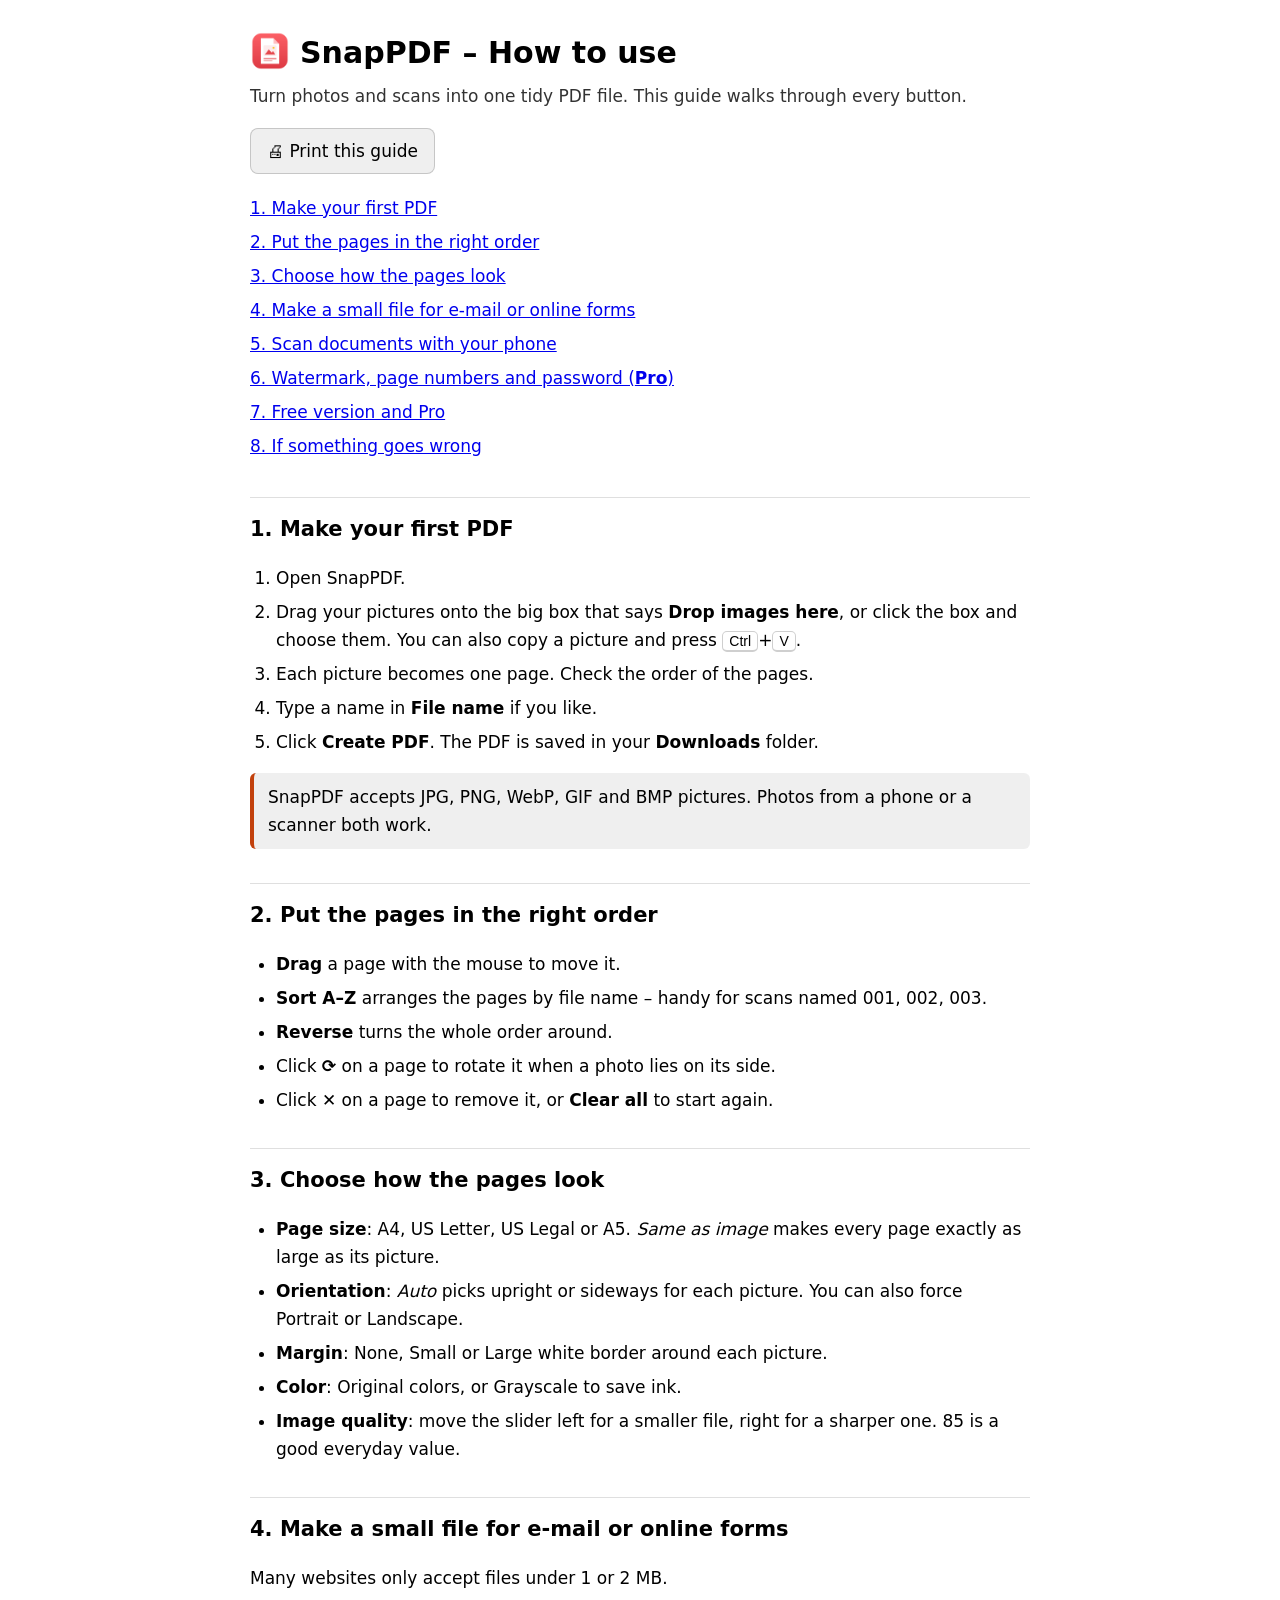
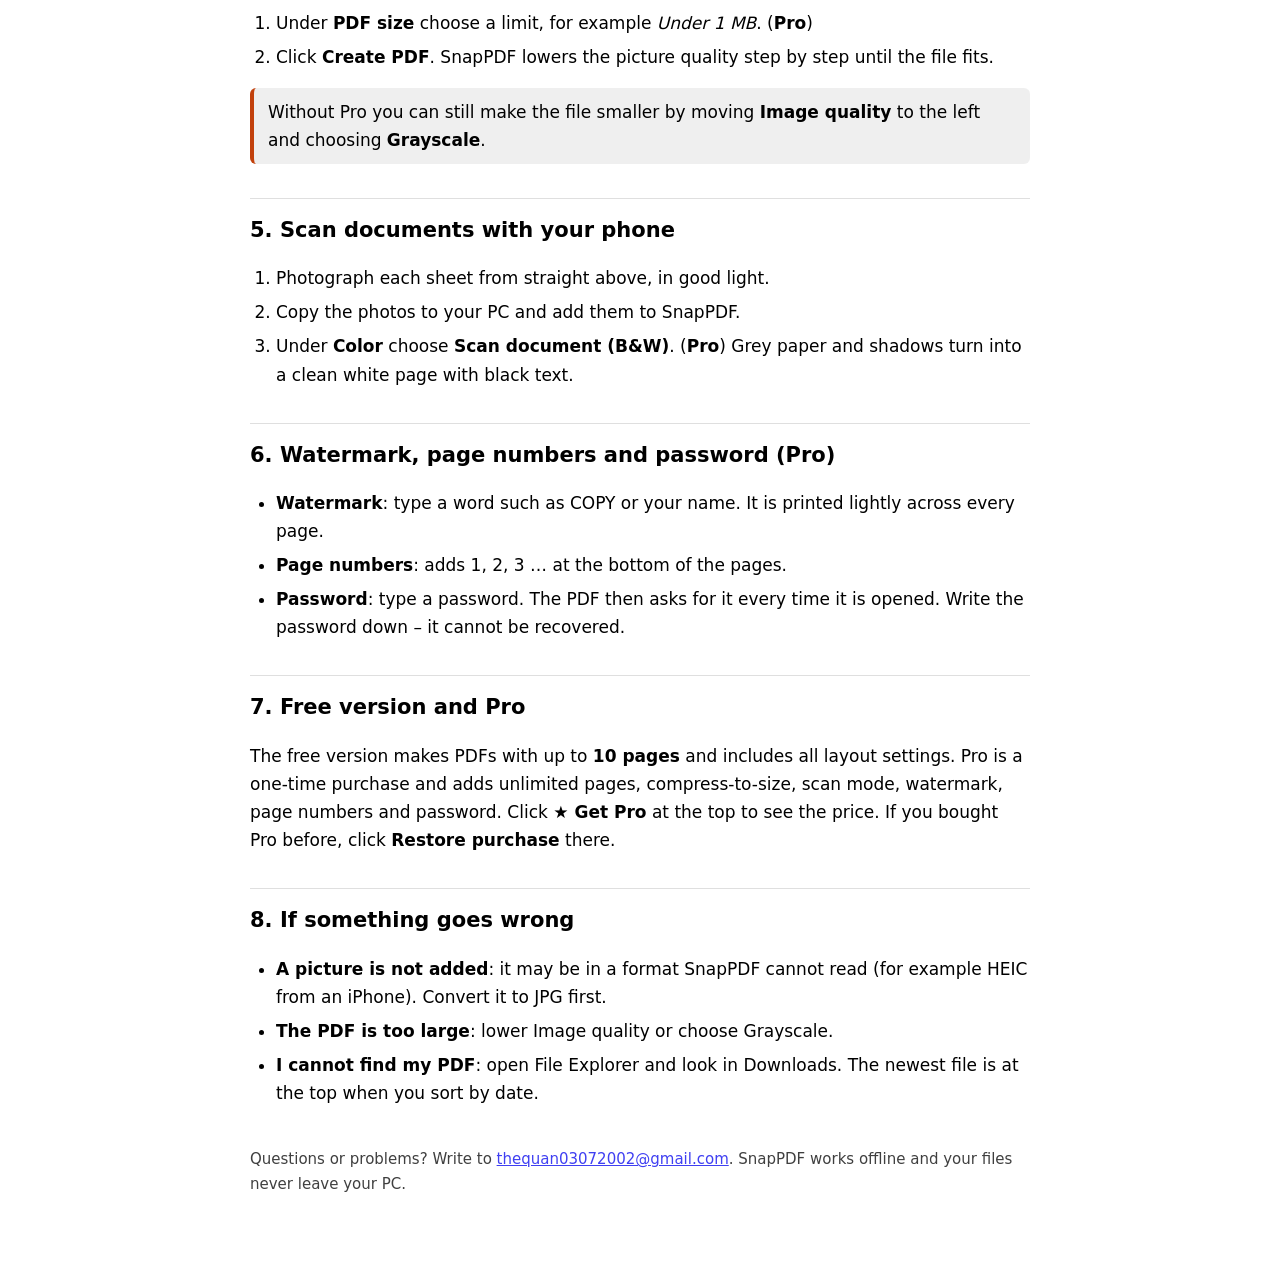
==== help.html @ 4c38218b "Add how-to-use guide" ====
<!doctype html><html lang="en"><head><meta charset="utf-8"><meta name="viewport" content="width=device-width, initial-scale=1"><title>SnapPDF – How to use</title><link rel="icon" href="icon-192.png"><style>:root{--a:#c2410c;color-scheme:light dark}body{font:17px/1.65 "Segoe UI",system-ui,sans-serif;max-width:780px;margin:0 auto;padding:28px 20px 60px}h1{font-size:30px;margin:0 0 4px}h1 img{vertical-align:-8px;border-radius:8px;margin-right:10px}h2{font-size:21px;margin:34px 0 8px;padding-top:14px;border-top:1px solid #8884}.lead{opacity:.8;margin:0 0 18px}ol,ul{padding-left:26px}li{margin:6px 0}.tip{border-left:4px solid var(--a);background:#8882;padding:10px 14px;border-radius:6px;margin:12px 0}.toc a{display:block;padding:3px 0}kbd{border:1px solid #8886;border-bottom-width:2px;border-radius:5px;padding:1px 6px;font:14px "Segoe UI",sans-serif}.foot{margin-top:40px;opacity:.75;font-size:15px}button{font:inherit;padding:8px 16px;border-radius:8px;border:1px solid #8886;cursor:pointer}@media print{.noprint{display:none}}</style></head><body><h1><img src="icon-192.png" width="40" height="40" alt="">SnapPDF – How to use</h1><p class="lead">Turn photos and scans into one tidy PDF file. This guide walks through every button.</p><p class="noprint"><button onclick="print()">🖨 Print this guide</button></p><div class="toc noprint"><a href="#s0">1. Make your first PDF</a><a href="#s1">2. Put the pages in the right order</a><a href="#s2">3. Choose how the pages look</a><a href="#s3">4. Make a small file for e-mail or online forms</a><a href="#s4">5. Scan documents with your phone</a><a href="#s5">6. Watermark, page numbers and password (<b>Pro</b>)</a><a href="#s6">7. Free version and Pro</a><a href="#s7">8. If something goes wrong</a></div><h2 id="s0">1. Make your first PDF</h2><ol><li>Open SnapPDF.</li><li>Drag your pictures onto the big box that says <b>Drop images here</b>, or click the box and choose them. You can also copy a picture and press <kbd>Ctrl</kbd>+<kbd>V</kbd>.</li><li>Each picture becomes one page. Check the order of the pages.</li><li>Type a name in <b>File name</b> if you like.</li><li>Click <b>Create PDF</b>. The PDF is saved in your <b>Downloads</b> folder.</li></ol><p class="tip">SnapPDF accepts JPG, PNG, WebP, GIF and BMP pictures. Photos from a phone or a scanner both work.</p><h2 id="s1">2. Put the pages in the right order</h2><ul><li><b>Drag</b> a page with the mouse to move it.</li><li><b>Sort A–Z</b> arranges the pages by file name – handy for scans named 001, 002, 003.</li><li><b>Reverse</b> turns the whole order around.</li><li>Click <b>⟳</b> on a page to rotate it when a photo lies on its side.</li><li>Click <b>✕</b> on a page to remove it, or <b>Clear all</b> to start again.</li></ul><h2 id="s2">3. Choose how the pages look</h2><ul><li><b>Page size</b>: A4, US Letter, US Legal or A5. <i>Same as image</i> makes every page exactly as large as its picture.</li><li><b>Orientation</b>: <i>Auto</i> picks upright or sideways for each picture. You can also force Portrait or Landscape.</li><li><b>Margin</b>: None, Small or Large white border around each picture.</li><li><b>Color</b>: Original colors, or Grayscale to save ink.</li><li><b>Image quality</b>: move the slider left for a smaller file, right for a sharper one. 85 is a good everyday value.</li></ul><h2 id="s3">4. Make a small file for e-mail or online forms</h2><p>Many websites only accept files under 1 or 2 MB.</p><ol><li>Under <b>PDF size</b> choose a limit, for example <i>Under 1 MB</i>. (<b>Pro</b>)</li><li>Click <b>Create PDF</b>. SnapPDF lowers the picture quality step by step until the file fits.</li></ol><p class="tip">Without Pro you can still make the file smaller by moving <b>Image quality</b> to the left and choosing <b>Grayscale</b>.</p><h2 id="s4">5. Scan documents with your phone</h2><ol><li>Photograph each sheet from straight above, in good light.</li><li>Copy the photos to your PC and add them to SnapPDF.</li><li>Under <b>Color</b> choose <b>Scan document (B&amp;W)</b>. (<b>Pro</b>) Grey paper and shadows turn into a clean white page with black text.</li></ol><h2 id="s5">6. Watermark, page numbers and password (<b>Pro</b>)</h2><ul><li><b>Watermark</b>: type a word such as COPY or your name. It is printed lightly across every page.</li><li><b>Page numbers</b>: adds 1, 2, 3 … at the bottom of the pages.</li><li><b>Password</b>: type a password. The PDF then asks for it every time it is opened. Write the password down – it cannot be recovered.</li></ul><h2 id="s6">7. Free version and Pro</h2><p>The free version makes PDFs with up to <b>10 pages</b> and includes all layout settings. Pro is a one-time purchase and adds unlimited pages, compress-to-size, scan mode, watermark, page numbers and password. Click <b>★ Get Pro</b> at the top to see the price. If you bought Pro before, click <b>Restore purchase</b> there.</p><h2 id="s7">8. If something goes wrong</h2><ul><li><b>A picture is not added</b>: it may be in a format SnapPDF cannot read (for example HEIC from an iPhone). Convert it to JPG first.</li><li><b>The PDF is too large</b>: lower Image quality or choose Grayscale.</li><li><b>I cannot find my PDF</b>: open File Explorer and look in Downloads. The newest file is at the top when you sort by date.</li></ul><p class="foot">Questions or problems? Write to <a href="mailto:thequan03072002@gmail.com">thequan03072002@gmail.com</a>. SnapPDF works offline and your files never leave your PC.</p></body></html>
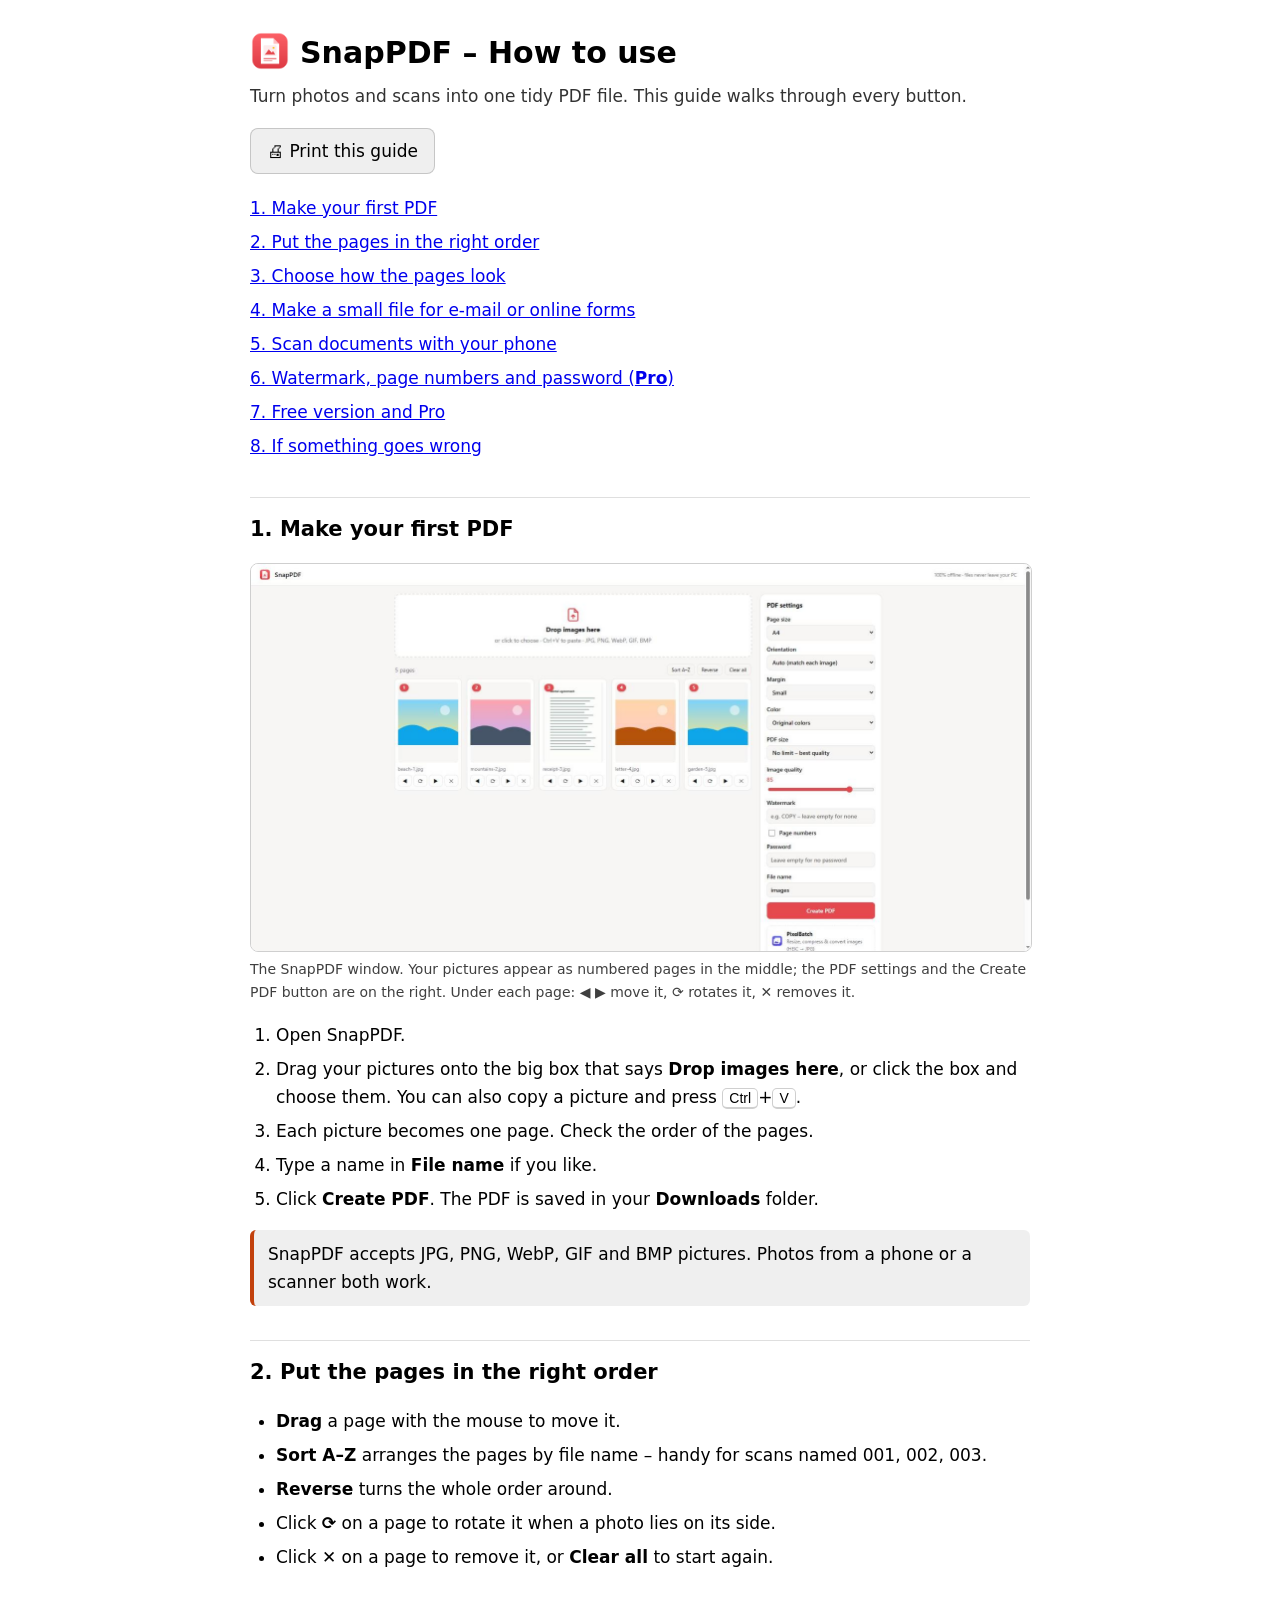
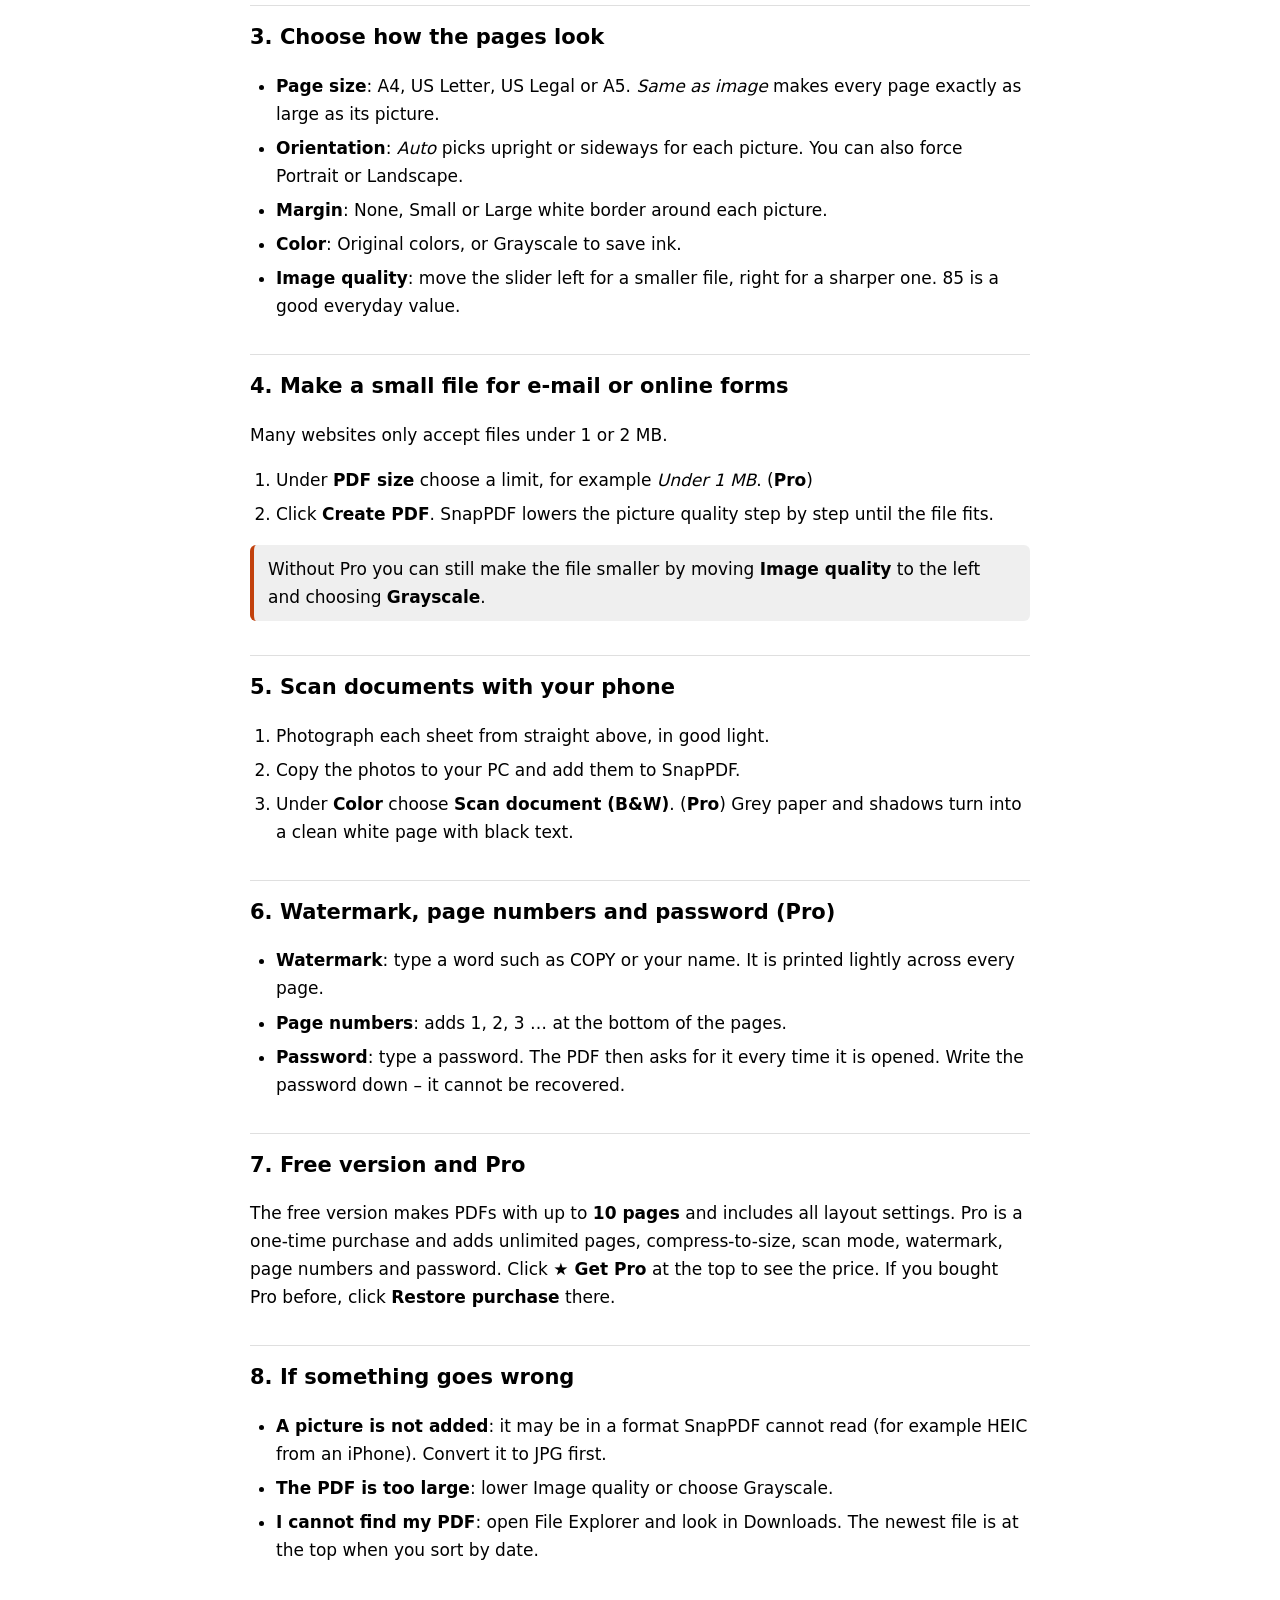
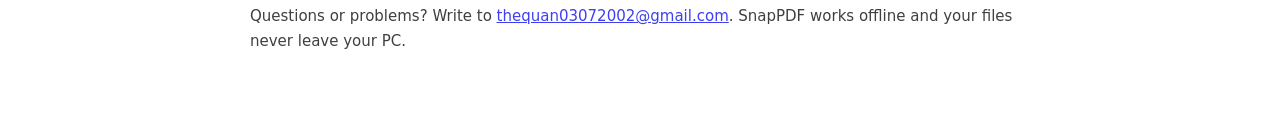
==== commit a04c34bf: "Add pictures to the guide" ====
--- a/help.html
+++ b/help.html
@@ -1 +1 @@
-<!doctype html><html lang="en"><head><meta charset="utf-8"><meta name="viewport" content="width=device-width, initial-scale=1"><title>SnapPDF – How to use</title><link rel="icon" href="icon-192.png"><style>:root{--a:#c2410c;color-scheme:light dark}body{font:17px/1.65 "Segoe UI",system-ui,sans-serif;max-width:780px;margin:0 auto;padding:28px 20px 60px}h1{font-size:30px;margin:0 0 4px}h1 img{vertical-align:-8px;border-radius:8px;margin-right:10px}h2{font-size:21px;margin:34px 0 8px;padding-top:14px;border-top:1px solid #8884}.lead{opacity:.8;margin:0 0 18px}ol,ul{padding-left:26px}li{margin:6px 0}.tip{border-left:4px solid var(--a);background:#8882;padding:10px 14px;border-radius:6px;margin:12px 0}.toc a{display:block;padding:3px 0}kbd{border:1px solid #8886;border-bottom-width:2px;border-radius:5px;padding:1px 6px;font:14px "Segoe UI",sans-serif}.foot{margin-top:40px;opacity:.75;font-size:15px}button{font:inherit;padding:8px 16px;border-radius:8px;border:1px solid #8886;cursor:pointer}@media print{.noprint{display:none}}</style></head><body><h1><img src="icon-192.png" width="40" height="40" alt="">SnapPDF – How to use</h1><p class="lead">Turn photos and scans into one tidy PDF file. This guide walks through every button.</p><p class="noprint"><button onclick="print()">🖨 Print this guide</button></p><div class="toc noprint"><a href="#s0">1. Make your first PDF</a><a href="#s1">2. Put the pages in the right order</a><a href="#s2">3. Choose how the pages look</a><a href="#s3">4. Make a small file for e-mail or online forms</a><a href="#s4">5. Scan documents with your phone</a><a href="#s5">6. Watermark, page numbers and password (<b>Pro</b>)</a><a href="#s6">7. Free version and Pro</a><a href="#s7">8. If something goes wrong</a></div><h2 id="s0">1. Make your first PDF</h2><ol><li>Open SnapPDF.</li><li>Drag your pictures onto the big box that says <b>Drop images here</b>, or click the box and choose them. You can also copy a picture and press <kbd>Ctrl</kbd>+<kbd>V</kbd>.</li><li>Each picture becomes one page. Check the order of the pages.</li><li>Type a name in <b>File name</b> if you like.</li><li>Click <b>Create PDF</b>. The PDF is saved in your <b>Downloads</b> folder.</li></ol><p class="tip">SnapPDF accepts JPG, PNG, WebP, GIF and BMP pictures. Photos from a phone or a scanner both work.</p><h2 id="s1">2. Put the pages in the right order</h2><ul><li><b>Drag</b> a page with the mouse to move it.</li><li><b>Sort A–Z</b> arranges the pages by file name – handy for scans named 001, 002, 003.</li><li><b>Reverse</b> turns the whole order around.</li><li>Click <b>⟳</b> on a page to rotate it when a photo lies on its side.</li><li>Click <b>✕</b> on a page to remove it, or <b>Clear all</b> to start again.</li></ul><h2 id="s2">3. Choose how the pages look</h2><ul><li><b>Page size</b>: A4, US Letter, US Legal or A5. <i>Same as image</i> makes every page exactly as large as its picture.</li><li><b>Orientation</b>: <i>Auto</i> picks upright or sideways for each picture. You can also force Portrait or Landscape.</li><li><b>Margin</b>: None, Small or Large white border around each picture.</li><li><b>Color</b>: Original colors, or Grayscale to save ink.</li><li><b>Image quality</b>: move the slider left for a smaller file, right for a sharper one. 85 is a good everyday value.</li></ul><h2 id="s3">4. Make a small file for e-mail or online forms</h2><p>Many websites only accept files under 1 or 2 MB.</p><ol><li>Under <b>PDF size</b> choose a limit, for example <i>Under 1 MB</i>. (<b>Pro</b>)</li><li>Click <b>Create PDF</b>. SnapPDF lowers the picture quality step by step until the file fits.</li></ol><p class="tip">Without Pro you can still make the file smaller by moving <b>Image quality</b> to the left and choosing <b>Grayscale</b>.</p><h2 id="s4">5. Scan documents with your phone</h2><ol><li>Photograph each sheet from straight above, in good light.</li><li>Copy the photos to your PC and add them to SnapPDF.</li><li>Under <b>Color</b> choose <b>Scan document (B&amp;W)</b>. (<b>Pro</b>) Grey paper and shadows turn into a clean white page with black text.</li></ol><h2 id="s5">6. Watermark, page numbers and password (<b>Pro</b>)</h2><ul><li><b>Watermark</b>: type a word such as COPY or your name. It is printed lightly across every page.</li><li><b>Page numbers</b>: adds 1, 2, 3 … at the bottom of the pages.</li><li><b>Password</b>: type a password. The PDF then asks for it every time it is opened. Write the password down – it cannot be recovered.</li></ul><h2 id="s6">7. Free version and Pro</h2><p>The free version makes PDFs with up to <b>10 pages</b> and includes all layout settings. Pro is a one-time purchase and adds unlimited pages, compress-to-size, scan mode, watermark, page numbers and password. Click <b>★ Get Pro</b> at the top to see the price. If you bought Pro before, click <b>Restore purchase</b> there.</p><h2 id="s7">8. If something goes wrong</h2><ul><li><b>A picture is not added</b>: it may be in a format SnapPDF cannot read (for example HEIC from an iPhone). Convert it to JPG first.</li><li><b>The PDF is too large</b>: lower Image quality or choose Grayscale.</li><li><b>I cannot find my PDF</b>: open File Explorer and look in Downloads. The newest file is at the top when you sort by date.</li></ul><p class="foot">Questions or problems? Write to <a href="mailto:thequan03072002@gmail.com">thequan03072002@gmail.com</a>. SnapPDF works offline and your files never leave your PC.</p></body></html>+<!doctype html><html lang="en"><head><meta charset="utf-8"><meta name="viewport" content="width=device-width, initial-scale=1"><title>SnapPDF – How to use</title><link rel="icon" href="icon-192.png"><style>:root{--a:#c2410c;color-scheme:light dark}body{font:17px/1.65 "Segoe UI",system-ui,sans-serif;max-width:780px;margin:0 auto;padding:28px 20px 60px}h1{font-size:30px;margin:0 0 4px}h1 img{vertical-align:-8px;border-radius:8px;margin-right:10px}h2{font-size:21px;margin:34px 0 8px;padding-top:14px;border-top:1px solid #8884}.lead{opacity:.8;margin:0 0 18px}ol,ul{padding-left:26px}li{margin:6px 0}.tip{border-left:4px solid var(--a);background:#8882;padding:10px 14px;border-radius:6px;margin:12px 0}.toc a{display:block;padding:3px 0}kbd{border:1px solid #8886;border-bottom-width:2px;border-radius:5px;padding:1px 6px;font:14px "Segoe UI",sans-serif}.foot{margin-top:40px;opacity:.75;font-size:15px}button{font:inherit;padding:8px 16px;border-radius:8px;border:1px solid #8886;cursor:pointer}@media print{.noprint{display:none}}figure{margin:16px 0}figure img{display:block;max-width:100%;height:auto;border:1px solid #8886;border-radius:8px}figcaption{font-size:14px;opacity:.75;margin-top:6px}</style></head><body><h1><img src="icon-192.png" width="40" height="40" alt="">SnapPDF – How to use</h1><p class="lead">Turn photos and scans into one tidy PDF file. This guide walks through every button.</p><p class="noprint"><button onclick="print()">🖨 Print this guide</button></p><div class="toc noprint"><a href="#s0">1. Make your first PDF</a><a href="#s1">2. Put the pages in the right order</a><a href="#s2">3. Choose how the pages look</a><a href="#s3">4. Make a small file for e-mail or online forms</a><a href="#s4">5. Scan documents with your phone</a><a href="#s5">6. Watermark, page numbers and password (<b>Pro</b>)</a><a href="#s6">7. Free version and Pro</a><a href="#s7">8. If something goes wrong</a></div><h2 id="s0">1. Make your first PDF</h2><figure><img src="help-1.jpg" alt="" loading="lazy"><figcaption>The SnapPDF window. Your pictures appear as numbered pages in the middle; the PDF settings and the Create PDF button are on the right. Under each page: ◀ ▶ move it, ⟳ rotates it, ✕ removes it.</figcaption></figure><ol><li>Open SnapPDF.</li><li>Drag your pictures onto the big box that says <b>Drop images here</b>, or click the box and choose them. You can also copy a picture and press <kbd>Ctrl</kbd>+<kbd>V</kbd>.</li><li>Each picture becomes one page. Check the order of the pages.</li><li>Type a name in <b>File name</b> if you like.</li><li>Click <b>Create PDF</b>. The PDF is saved in your <b>Downloads</b> folder.</li></ol><p class="tip">SnapPDF accepts JPG, PNG, WebP, GIF and BMP pictures. Photos from a phone or a scanner both work.</p><h2 id="s1">2. Put the pages in the right order</h2><ul><li><b>Drag</b> a page with the mouse to move it.</li><li><b>Sort A–Z</b> arranges the pages by file name – handy for scans named 001, 002, 003.</li><li><b>Reverse</b> turns the whole order around.</li><li>Click <b>⟳</b> on a page to rotate it when a photo lies on its side.</li><li>Click <b>✕</b> on a page to remove it, or <b>Clear all</b> to start again.</li></ul><h2 id="s2">3. Choose how the pages look</h2><ul><li><b>Page size</b>: A4, US Letter, US Legal or A5. <i>Same as image</i> makes every page exactly as large as its picture.</li><li><b>Orientation</b>: <i>Auto</i> picks upright or sideways for each picture. You can also force Portrait or Landscape.</li><li><b>Margin</b>: None, Small or Large white border around each picture.</li><li><b>Color</b>: Original colors, or Grayscale to save ink.</li><li><b>Image quality</b>: move the slider left for a smaller file, right for a sharper one. 85 is a good everyday value.</li></ul><h2 id="s3">4. Make a small file for e-mail or online forms</h2><p>Many websites only accept files under 1 or 2 MB.</p><ol><li>Under <b>PDF size</b> choose a limit, for example <i>Under 1 MB</i>. (<b>Pro</b>)</li><li>Click <b>Create PDF</b>. SnapPDF lowers the picture quality step by step until the file fits.</li></ol><p class="tip">Without Pro you can still make the file smaller by moving <b>Image quality</b> to the left and choosing <b>Grayscale</b>.</p><h2 id="s4">5. Scan documents with your phone</h2><ol><li>Photograph each sheet from straight above, in good light.</li><li>Copy the photos to your PC and add them to SnapPDF.</li><li>Under <b>Color</b> choose <b>Scan document (B&amp;W)</b>. (<b>Pro</b>) Grey paper and shadows turn into a clean white page with black text.</li></ol><h2 id="s5">6. Watermark, page numbers and password (<b>Pro</b>)</h2><ul><li><b>Watermark</b>: type a word such as COPY or your name. It is printed lightly across every page.</li><li><b>Page numbers</b>: adds 1, 2, 3 … at the bottom of the pages.</li><li><b>Password</b>: type a password. The PDF then asks for it every time it is opened. Write the password down – it cannot be recovered.</li></ul><h2 id="s6">7. Free version and Pro</h2><p>The free version makes PDFs with up to <b>10 pages</b> and includes all layout settings. Pro is a one-time purchase and adds unlimited pages, compress-to-size, scan mode, watermark, page numbers and password. Click <b>★ Get Pro</b> at the top to see the price. If you bought Pro before, click <b>Restore purchase</b> there.</p><h2 id="s7">8. If something goes wrong</h2><ul><li><b>A picture is not added</b>: it may be in a format SnapPDF cannot read (for example HEIC from an iPhone). Convert it to JPG first.</li><li><b>The PDF is too large</b>: lower Image quality or choose Grayscale.</li><li><b>I cannot find my PDF</b>: open File Explorer and look in Downloads. The newest file is at the top when you sort by date.</li></ul><p class="foot">Questions or problems? Write to <a href="mailto:thequan03072002@gmail.com">thequan03072002@gmail.com</a>. SnapPDF works offline and your files never leave your PC.</p></body></html>
